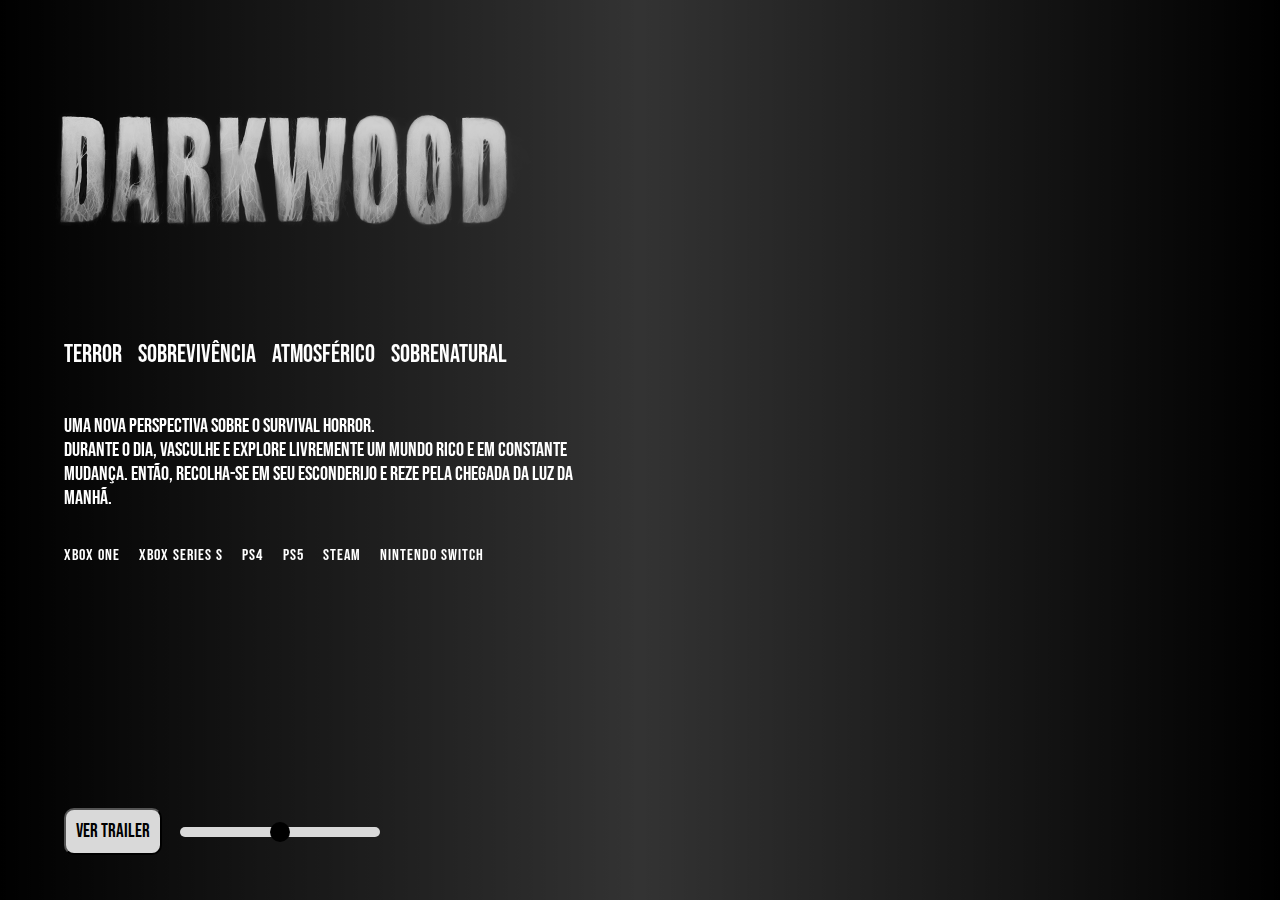
==== index.html @ 8986a3da "index" ====
<!DOCTYPE html>
<html lang="en">

<head>
    <meta charset="UTF-8">
    <meta http-equiv="X-UA-Compatible" content="IE=edge">
    <meta name="viewport" content="width=device-width, initial-scale=1.0">
    <title>DARKWOOD</title>

    <!-- STYLE -->
    <link rel="stylesheet" href="style.css">

    <!-- FONTE -->
    <link rel="preconnect" href="https://fonts.googleapis.com">
    <link rel="preconnect" href="https://fonts.gstatic.com" crossorigin>
    <link href="https://fonts.googleapis.com/css2?family=Bebas+Neue&family=Press+Start+2P&display=swap"
        rel="stylesheet"> <!-- /FONTE -->

</head>

<body>
    <div id="fundo" class="elemento-removivel"></div>
    <video id="trailer" autoplay loop muted>
        <source src="src/darkwoodvideo.webm" type="video/mp4">
    </video>
    <!-- Logo -->
    <img class="logo elemento-removivel" src="src/darkwoodlogo.png" alt="Darkwood logo">

    <div class="conteudo elemento-removivel">
        <div class="divgeneros">
            <p class="generos">Terror</p>
            <p class="generos">Sobrevivência</p>
            <p class="generos">Atmosférico</p>
            <p class="generos">Sobrenatural</p>
        </div>
        <p class="conteudotexto">
            Uma nova perspectiva sobre o survival horror. <br>
            Durante o dia, vasculhe e explore livremente um mundo rico e em constante mudança.
            Então, recolha-se em seu esconderijo e reze pela chegada da luz da manhã.
        </p>
        <div class="divplataformas">
            <p>Xbox One</p>
            <p>Xbox Series S</p>
            <p>PS4</p>
            <p>PS5</p>
            <p>Steam</p>
            <p>Nintendo Switch</p>
        </div>

    </div>

    <div class="trailercontainer">
        <button id="vertrailer">Ver Trailer</button>
        <div id="controles">
            <input type="range" id="volume-slider" min="0" max="1" step="0.1" value="0.5">
        </div>
    </div>

    <script>
        document.addEventListener("DOMContentLoaded", function (event) {
            var video = document.getElementById("trailer");
            var elementosRemoviveis = document.getElementsByClassName("elemento-removivel");
            var botao = document.getElementById("vertrailer");
            var controles = document.getElementById("controles");
            var volumeSlider = document.getElementById("volume-slider");
            var elementosOcultos = false;

            function ocultarElementos() {
                for (var i = 0; i < elementosRemoviveis.length; i++) {
                    elementosRemoviveis[i].style.display = "none";
                }
                elementosOcultos = true;
            }

            function exibirElementos() {
                for (var i = 0; i < elementosRemoviveis.length; i++) {
                    elementosRemoviveis[i].style.display = "";
                }
                elementosOcultos = false;
            }

            function ajustarVolume() {
                video.volume = volumeSlider.value;
            }

            video.addEventListener("play", function () {
                if (elementosOcultos) {
                    ocultarElementos();
                }
            });

            botao.addEventListener("click", function () {
                if (elementosOcultos) {
                    exibirElementos();
                    video.muted = true; // Mutar o vídeo quando os elementos são exibidos novamente
                } else {
                    ocultarElementos();
                    video.muted = false; // Desmutar o vídeo quando os elementos são ocultados
                }
            });

            volumeSlider.addEventListener("input", ajustarVolume);
        });
    </script>
</body>


</html>
---- style.css ----
video {
    position: absolute;
    top: 0;
    left: 0;
    width: 100%;
    height: 100%;
    object-fit: cover;
    z-index: -1;
}
* {
    cursor: url(cursor3.cur), auto;
}
#fundo{
    content: "";
    height: 100vh;
    width: 100vw;
    position: absolute;
    top: 0;
    left: 0;
    background: rgb(0,0,0);
    background: linear-gradient(90deg, rgba(0,0,0,1) 0%, rgba(0,0,0,0.8) 50%, rgba(0,0,0,1) 100%);
    
}


.conteudo {
    color:white;
    z-index: 0;
    position: fixed;
    top: 35%;
    left: 5%;
    width:40%;
    font-family: 'Bebas Neue', sans-serif;

}
.conteudotexto {
    font-size: 1.26rem;
}
.logo{
    position: fixed;
    top: 10%;
    left: 3%;
    width:40%
}
.divgeneros{
    display: flex;
    flex-direction: row;
    gap: 1rem; 
}
.generos{
    
    color: white;
    border-radius: 30px;
    font-size: 1.55rem;
}
.divplataformas{
    display: flex;
    flex-direction: row;
    gap: 1.2rem;
    letter-spacing: 1px; 
}
#vertrailer{
    background-color: #d9d9d9;
    padding: 10px;
    border-radius: 10px;
    font-family: 'Bebas Neue', sans-serif;
    font-size: 1.2rem;
    cursor: url(cursorpointer.cur),auto;
}

.trailercontainer{
    position: fixed;
    bottom: 5%;
    left: 5%;
    display: flex;
    justify-content: center;
    align-items: center;
    gap: 1rem;
    cursor: url(cursorpointer.cur),auto;

}

#volume-slider {
    width: 200px;
    height: 10px;
    background-color: #D9D9D9;
    border-radius: 5px;
    -webkit-appearance: none;
    appearance: none;
    outline: none;
    cursor: url(cursorpointer.cur),auto;

}

#volume-slider::-webkit-slider-thumb {
    -webkit-appearance: none;
    appearance: none;
    width: 20px;
    height: 20px;
    background-color: #000000;
    border-radius: 50%;
    cursor: url(cursorpointer.cur),auto;
}

#volume-slider::-moz-range-thumb {
    width: 20px;
    height: 20px;
    background-color: #ffffff;
    border-radius: 50%;
    cursor: url(cursorpointer.cur),auto;

}
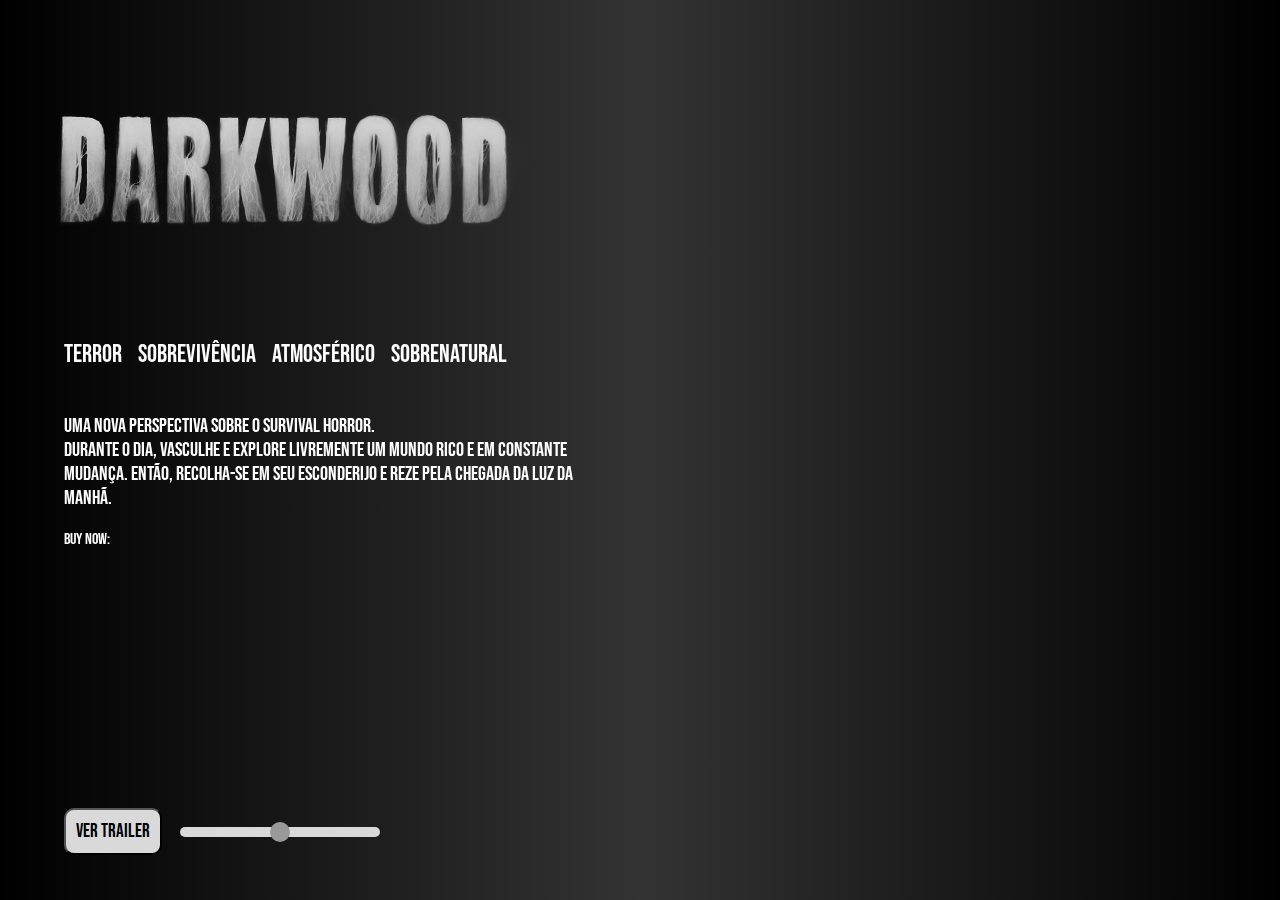
==== commit 863a34a0: "add botões de plataformas para compra (buy now)" ====
--- a/index.html
+++ b/index.html
@@ -15,6 +15,10 @@
     <link rel="preconnect" href="https://fonts.gstatic.com" crossorigin>
     <link href="https://fonts.googleapis.com/css2?family=Bebas+Neue&family=Press+Start+2P&display=swap"
         rel="stylesheet"> <!-- /FONTE -->
+    <!-- Ícones -->
+    <link rel="stylesheet" href="https://use.fontawesome.com/releases/v5.15.4/css/all.css"
+        integrity="sha384-DyZ88mC6Up2uqS4h/KRgHuoeGwBcD4Ng9SiP4dIRy0EXTlnuz47vAwmeGwVChigm" crossorigin="anonymous" />
+    <link rel="stylesheet" href="path/to/font-awesome/css/font-awesome.min.css">
 
 </head>
 
@@ -38,13 +42,12 @@
             Durante o dia, vasculhe e explore livremente um mundo rico e em constante mudança.
             Então, recolha-se em seu esconderijo e reze pela chegada da luz da manhã.
         </p>
+        <p>BUY NOW:</p>
         <div class="divplataformas">
-            <p>Xbox One</p>
-            <p>Xbox Series S</p>
-            <p>PS4</p>
-            <p>PS5</p>
-            <p>Steam</p>
-            <p>Nintendo Switch</p>
+            <a href="https://store.steampowered.com/app/274520/Darkwood/" target="_blank"><i class="fab fa-steam"></i></a>
+            <a href="https://www.xbox.com/pt-BR/games/store/darkwood/9N2H63Z2GLBC" target="_blank"><i class="fab fa-xbox"></i></a>
+            <a href="https://store.playstation.com/pt-br/product/UP2764-CUSA13413_00-DARKWOOD00000000" target="_blank"><i class="fab fa-playstation"></i></a>
+          
         </div>
 
     </div>
--- a/style.css
+++ b/style.css
@@ -8,7 +8,7 @@
     z-index: -1;
 }
 * {
-    cursor: url(cursor3.cur), auto;
+    cursor: url(src/cursor3.cur), auto;
 }
 #fundo{
     content: "";
@@ -57,15 +57,25 @@
     display: flex;
     flex-direction: row;
     gap: 1.2rem;
-    letter-spacing: 1px; 
+    letter-spacing: 1px; align-self: flex-end;
 }
+.divplataformas a{
+    text-decoration: none;
+    color:white;
+    font-size:2rem;
+    
+}
+i{
+    cursor: url(src/cursorpointer.cur),auto;
+}
+
 #vertrailer{
     background-color: #d9d9d9;
     padding: 10px;
     border-radius: 10px;
     font-family: 'Bebas Neue', sans-serif;
     font-size: 1.2rem;
-    cursor: url(cursorpointer.cur),auto;
+    cursor: url(src/cursorpointer.cur),auto;
 }
 
 .trailercontainer{
@@ -76,7 +86,7 @@
     justify-content: center;
     align-items: center;
     gap: 1rem;
-    cursor: url(cursorpointer.cur),auto;
+    cursor: url(src/cursorpointer.cur),auto;
 
 }
 
@@ -88,7 +98,7 @@
     -webkit-appearance: none;
     appearance: none;
     outline: none;
-    cursor: url(cursorpointer.cur),auto;
+    cursor: url(src/cursorpointer.cur),auto;
 
 }
 
@@ -97,16 +107,16 @@
     appearance: none;
     width: 20px;
     height: 20px;
-    background-color: #000000;
+    background-color: #999999;
     border-radius: 50%;
-    cursor: url(cursorpointer.cur),auto;
+    cursor: url(src/cursorpointer.cur),auto;
 }
 
 #volume-slider::-moz-range-thumb {
     width: 20px;
     height: 20px;
-    background-color: #ffffff;
+    background-color: #0e0d0d;
     border-radius: 50%;
-    cursor: url(cursorpointer.cur),auto;
+    cursor: url(src/cursorpointer.cur),auto;
 
 }